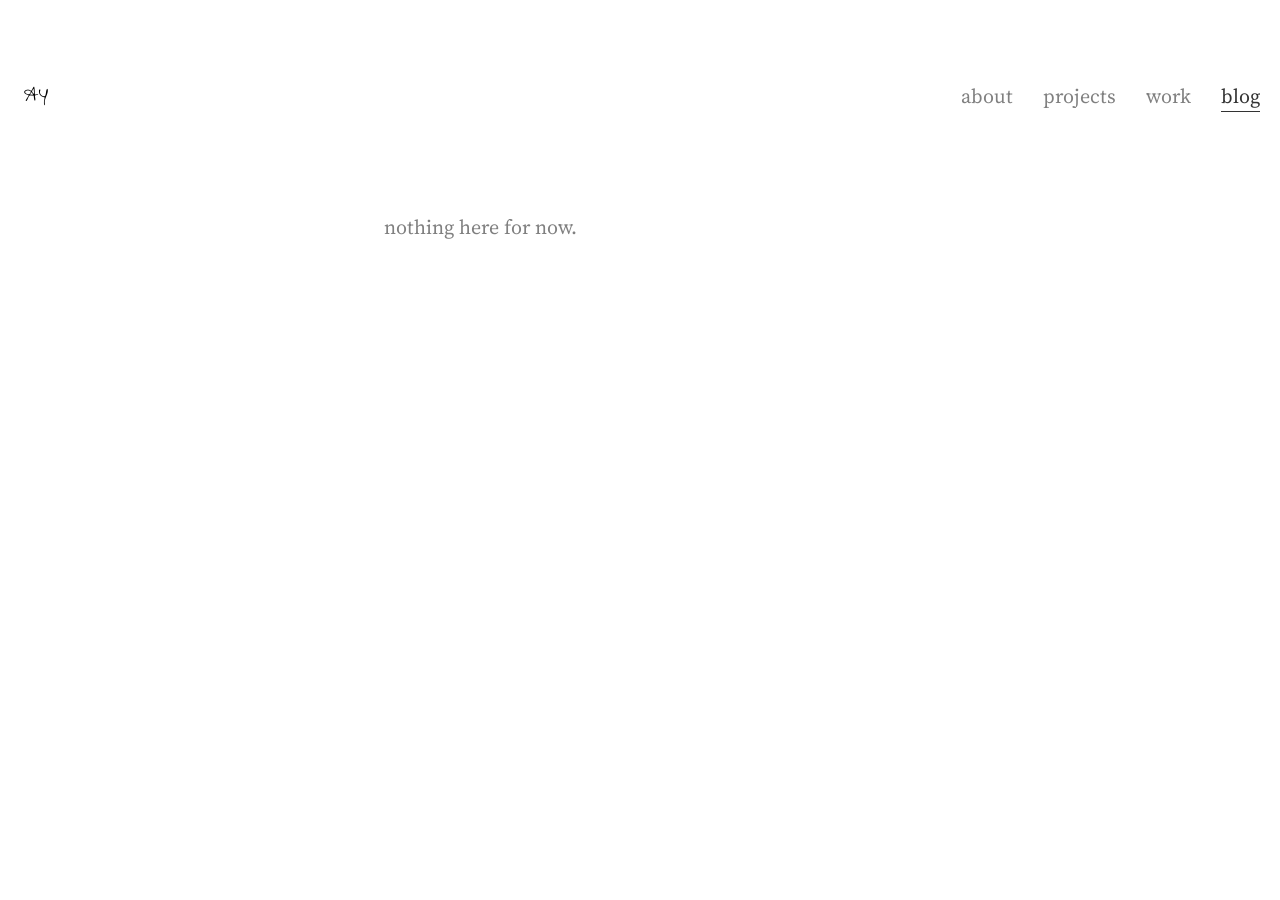
==== blog.html @ 7f6b17fe "Personal site: about, projects, work, blog" ====
<!DOCTYPE html>
<html lang="en">
<head>
<meta charset="utf-8" />
<meta name="viewport" content="width=device-width, initial-scale=1" />
<title>Blog - Alimkhan Yergebayev</title>
<meta name="description" content="Writing by Alimkhan Yergebayev." />
<link rel="icon" href="favicon_io/favicon.ico" sizes="any" />
<link rel="icon" type="image/png" sizes="32x32" href="favicon_io/favicon-32x32.png" />
<link rel="icon" type="image/png" sizes="16x16" href="favicon_io/favicon-16x16.png" />
<link rel="apple-touch-icon" href="favicon_io/apple-touch-icon.png" />
<link rel="manifest" href="favicon_io/site.webmanifest" />
<link rel="preconnect" href="https://fonts.googleapis.com" />
<link rel="preconnect" href="https://fonts.gstatic.com" crossorigin />
<link rel="stylesheet" href="https://fonts.googleapis.com/css2?family=Source+Serif+4:opsz,wght@8..60,400;8..60,600&display=swap" />
<link rel="stylesheet" href="styles.css" />
</head>
<body>
<main>
  <header class="topbar">
    <a class="brand" href="index.html"><img src="favicon_io/favicon-32x32.png" alt="" width="28" height="28" /></a>
    <nav>
      <a href="index.html">about</a>
      <a href="projects.html">projects</a>
      <a href="work.html">work</a>
      <a href="blog.html" class="selected">blog</a>
    </nav>
  </header>

  <div class="content">
  <p class="empty">nothing here for now.</p>
  </div>
</main>
</body>
</html>
---- styles.css ----
:root {
  --core-black: #333333;
  --core-gray: #808080;
  --core-blue: #2245C0;
  --core-middle-blue: #D3DAF2;
  --core-light-blue: #DFE6FC;
  --core-light-gray: #E7E7E7;
  --core-ultralight-gray: #F9F9F9;
  --viewport-max: 1280px;
  --viewport-para: 660px;
  --item-margin: 80px auto;
}

body {
  font-family: "Source Serif 4", Georgia, "Times New Roman", serif;
  font-weight: 400;
  font-style: normal;
  font-size: 20px;
  line-height: 1.5;
  color: var(--core-black);
  -webkit-font-smoothing: antialiased;
  padding: 0;
  margin: 0;
  overflow-y: scroll;
  background: #ffffff;
}

main {
  max-width: var(--viewport-max);
  margin: 0 auto;
  padding: 20px 20px 80px 20px;
}

.topbar {
  display: flex;
  flex-direction: row;
  justify-content: space-between;
  align-items: center;
  max-width: var(--viewport-max);
  margin: 60px auto 60px auto;
}

nav {
  display: flex;
  flex-direction: row;
  flex-wrap: wrap;
  list-style: none;
  gap: 10px 30px;
  padding: 0;
  margin: 0;
}

nav a {
  color: var(--core-gray);
  border: none;
}

nav a:hover {
  color: var(--core-black);
  border: none;
}

nav a.selected {
  border-bottom: 1px solid var(--core-black);
  color: var(--core-black);
}

.brand {
  border: none;
  display: inline-flex;
}

.brand img {
  display: block;
  width: 32px;
  height: 32px;
  border-radius: 6px;
}

.brand:hover {
  border: none;
}

.content {
  max-width: 512px;
  width: 100%;
  margin: 100px auto;
}

p, h1, h2, h3 {
  max-width: var(--viewport-para);
  margin-left: auto;
  margin-right: auto;
}

.content p, .content h1, .content h2, .content h3 {
  max-width: 100%;
}

p {
  margin-top: 30px;
  margin-bottom: 30px;
}

h1, h2, h3 {
  font-weight: 400;
  line-height: 1.3;
}

h1 {
  font-size: 60px;
  margin-top: 150px;
  margin-bottom: 60px;
}

h2 {
  font-size: 40px;
  margin-top: 80px;
  margin-bottom: 30px;
}

h3 {
  font-size: 30px;
  margin-top: 60px;
  margin-bottom: 30px;
}

a {
  text-decoration: none;
  color: var(--core-blue);
  border-bottom: 1px solid var(--core-light-blue);
}

a:hover {
  border-bottom: 1px solid var(--core-blue);
}

a:visited {
}

a.image-link {
  border-bottom: none;
}

.photo {
  display: block;
  width: 100%;
  max-width: 512px;
  margin: 0;
}

.work-item {
  margin-top: 150px;
  text-align: left;
}

.work-item .work-item-metadata {
  max-width: 660px;
  margin: 0 auto;
}

.work-item img {
  width: 100%;
  max-width: 1280px;
  display: block;
}

.work-item video {
  width: 100%;
  max-width: 1280px;
  display: block;
}

.work-item p {
  margin: 30px 0;
}

.work-item p.years {
  margin: -20px 0 0 0;
  color: var(--core-gray);
}

.work-item .shot {
  display: block;
  border-bottom: none;
}

.work-item .shot:hover {
  border-bottom: none;
}

.video {
  position: relative;
  width: 100%;
  max-width: 1280px;
  aspect-ratio: 16 / 9;
  background: #000;
}

.video iframe {
  position: absolute;
  inset: 0;
  width: 100%;
  height: 100%;
  border: 0;
}

.empty {
  color: var(--core-gray);
}

.contact {
  margin-top: 30px;
  margin-bottom: 30px;
}

.contact a, .contact a:hover {
  color: var(--core-gray);
  border-bottom: none;
}

.contact a:hover {
  color: var(--core-black);
}

.place {
  color: var(--core-gray);
  font-size: 16px;
}

@media only screen and (max-width: 768px) {
  :root {
    --item-margin: 30px auto;
  }

  body {
    font-size: 16px;
  }

  .topbar {
    margin: 30px auto 30px auto;
  }

  .content {
    margin: 60px auto;
  }

  h1 {
    font-size: 40px;
    margin: 50px 0 20px 0;
  }

  h2 {
    font-size: 25px;
    margin: 50px 0 20px 0;
  }

  h3 {
    font-size: 20px;
    margin: 50px 0 20px 0;
  }

  p {
    margin: 20px 0;
  }

  .contact {
    margin-top: 20px;
    margin-bottom: 20px;
  }

  .work-item {
    margin-top: 60px;
  }

  .work-item p {
    margin: 20px 0;
  }

  .work-item-metadata h2 {
    margin-top: 30px;
  }
}
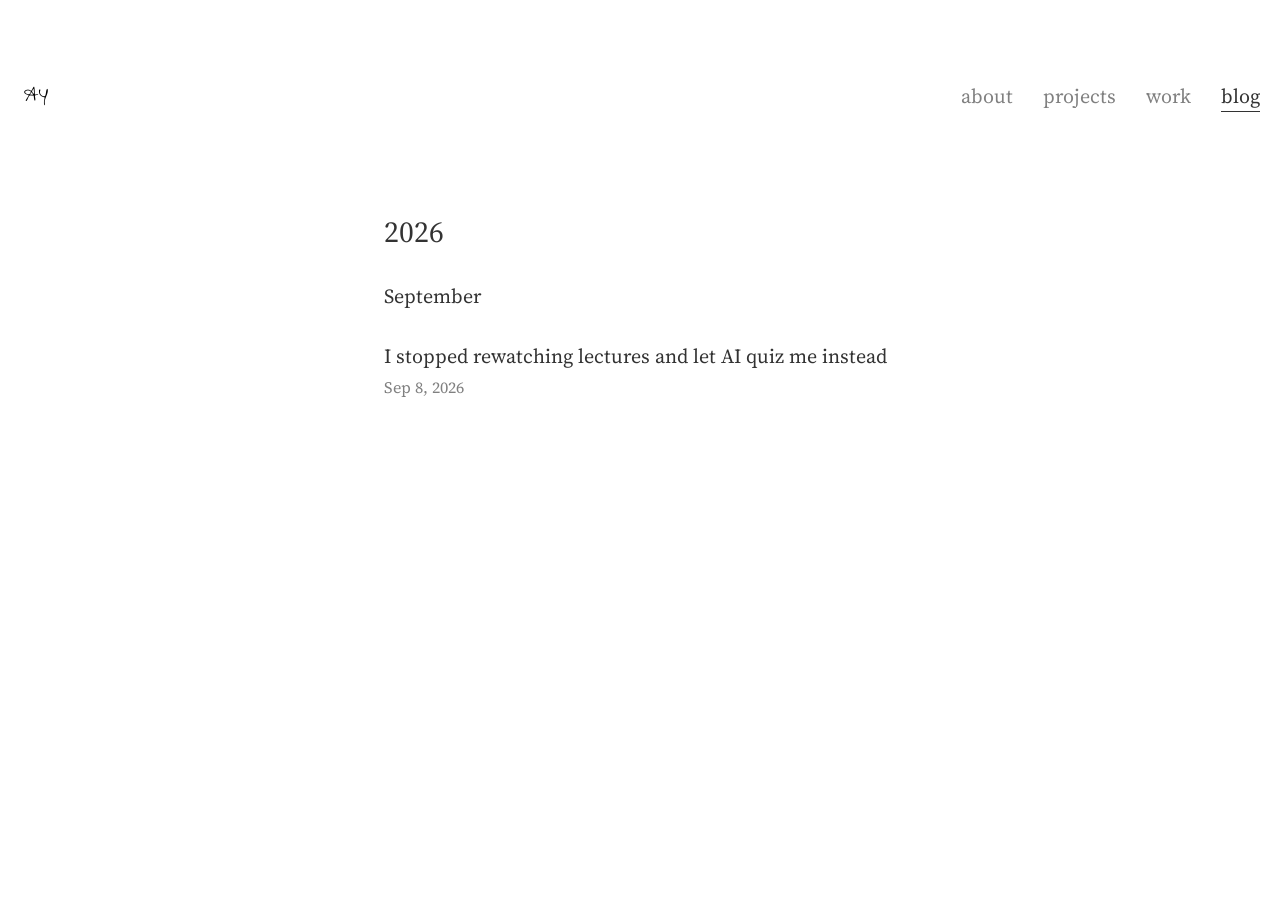
==== commit 7f58cb57: "blog: first post" ====
--- a/blog.html
+++ b/blog.html
@@ -27,8 +27,10 @@
     </nav>
   </header>
 
-  <div class="content">
-  <p class="empty">nothing here for now.</p>
+  <div class="content blog-list">
+    <h3>2026</h3>
+    <p>September</p>
+    <p><a href="blog/i-stopped-rewatching-lectures.html">I stopped rewatching lectures and let AI quiz me instead</a><br /><span class="place">Sep 8, 2026</span></p>
   </div>
 </main>
 </body>
--- a/styles.css
+++ b/styles.css
@@ -142,6 +142,16 @@
   border-bottom: none;
 }
 
+.blog-list a {
+  color: var(--core-black);
+  border-bottom: none;
+}
+
+.blog-list a:hover {
+  color: var(--core-black);
+  border-bottom: 1px solid var(--core-black);
+}
+
 .photo {
   display: block;
   width: 100%;
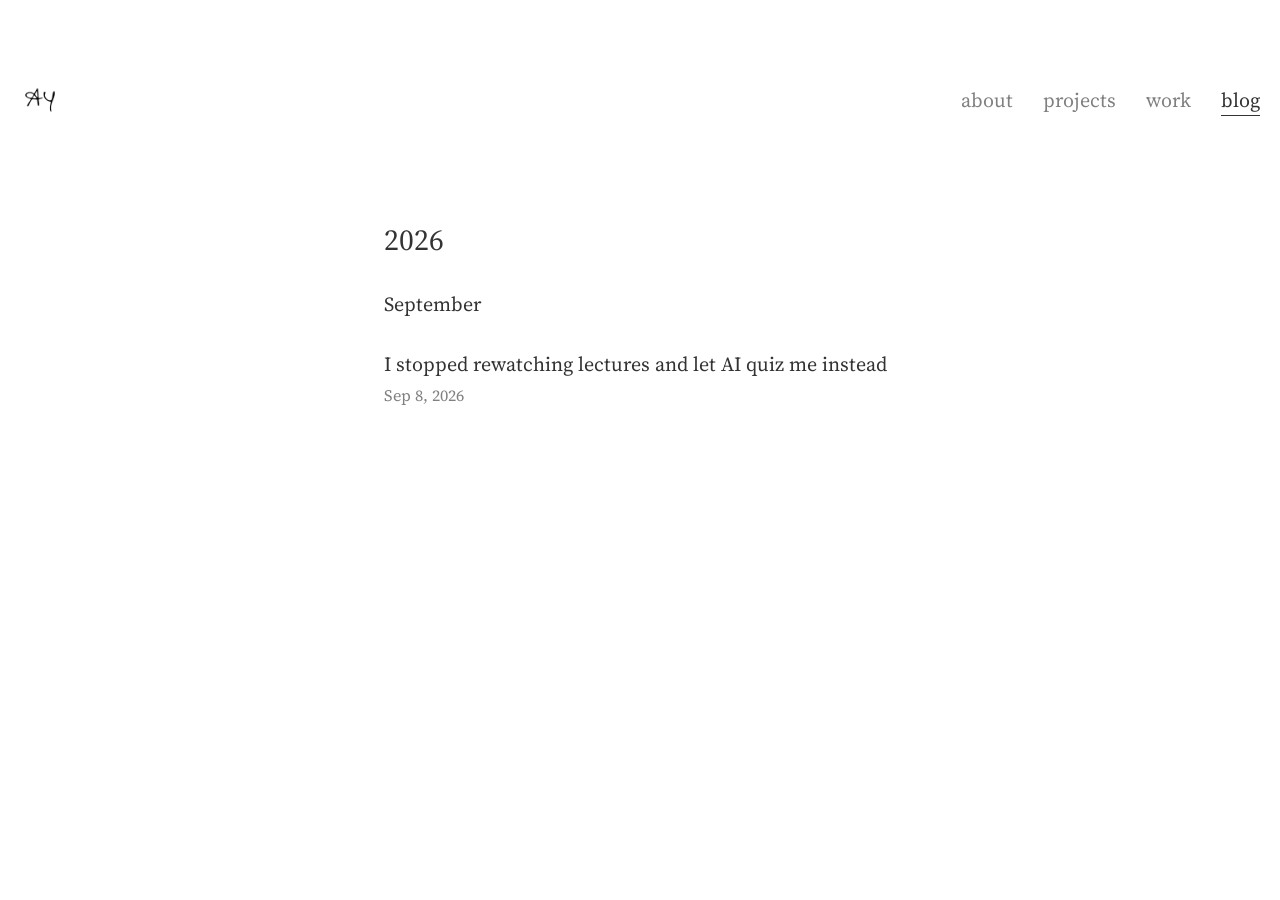
==== commit d07beeac: "update favicon images and adjust styles for consistency" ====
--- a/blog.html
+++ b/blog.html
@@ -18,7 +18,7 @@
 <body>
 <main>
   <header class="topbar">
-    <a class="brand" href="index.html"><img src="favicon_io/favicon-32x32.png" alt="" width="28" height="28" /></a>
+    <a class="brand" href="index.html"><img src="favicon_io/android-chrome-192x192.png" alt="" width="28" height="28" /></a>
     <nav>
       <a href="index.html">about</a>
       <a href="projects.html">projects</a>
--- a/styles.css
+++ b/styles.css
@@ -1,11 +1,11 @@
 :root {
   --core-black: #333333;
   --core-gray: #808080;
-  --core-blue: #2245C0;
-  --core-middle-blue: #D3DAF2;
-  --core-light-blue: #DFE6FC;
-  --core-light-gray: #E7E7E7;
-  --core-ultralight-gray: #F9F9F9;
+  --core-blue: #2245c0;
+  --core-middle-blue: #d3daf2;
+  --core-light-blue: #dfe6fc;
+  --core-light-gray: #e7e7e7;
+  --core-ultralight-gray: #f9f9f9;
   --viewport-max: 1280px;
   --viewport-para: 660px;
   --item-margin: 80px auto;
@@ -72,8 +72,8 @@
 
 .brand img {
   display: block;
-  width: 32px;
-  height: 32px;
+  width: 40px;
+  height: 40px;
   border-radius: 6px;
 }
 
@@ -87,13 +87,19 @@
   margin: 100px auto;
 }
 
-p, h1, h2, h3 {
+p,
+h1,
+h2,
+h3 {
   max-width: var(--viewport-para);
   margin-left: auto;
   margin-right: auto;
 }
 
-.content p, .content h1, .content h2, .content h3 {
+.content p,
+.content h1,
+.content h2,
+.content h3 {
   max-width: 100%;
 }
 
@@ -102,7 +108,9 @@
   margin-bottom: 30px;
 }
 
-h1, h2, h3 {
+h1,
+h2,
+h3 {
   font-weight: 400;
   line-height: 1.3;
 }
@@ -152,6 +160,16 @@
   border-bottom: 1px solid var(--core-black);
 }
 
+.work-item-metadata h2 a {
+  color: var(--core-black);
+  border-bottom: none;
+}
+
+.work-item-metadata h2 a:hover {
+  color: var(--core-black);
+  border-bottom: 1px solid var(--core-black);
+}
+
 .photo {
   display: block;
   width: 100%;
@@ -224,7 +242,8 @@
   margin-bottom: 30px;
 }
 
-.contact a, .contact a:hover {
+.contact a,
+.contact a:hover {
   color: var(--core-gray);
   border-bottom: none;
 }
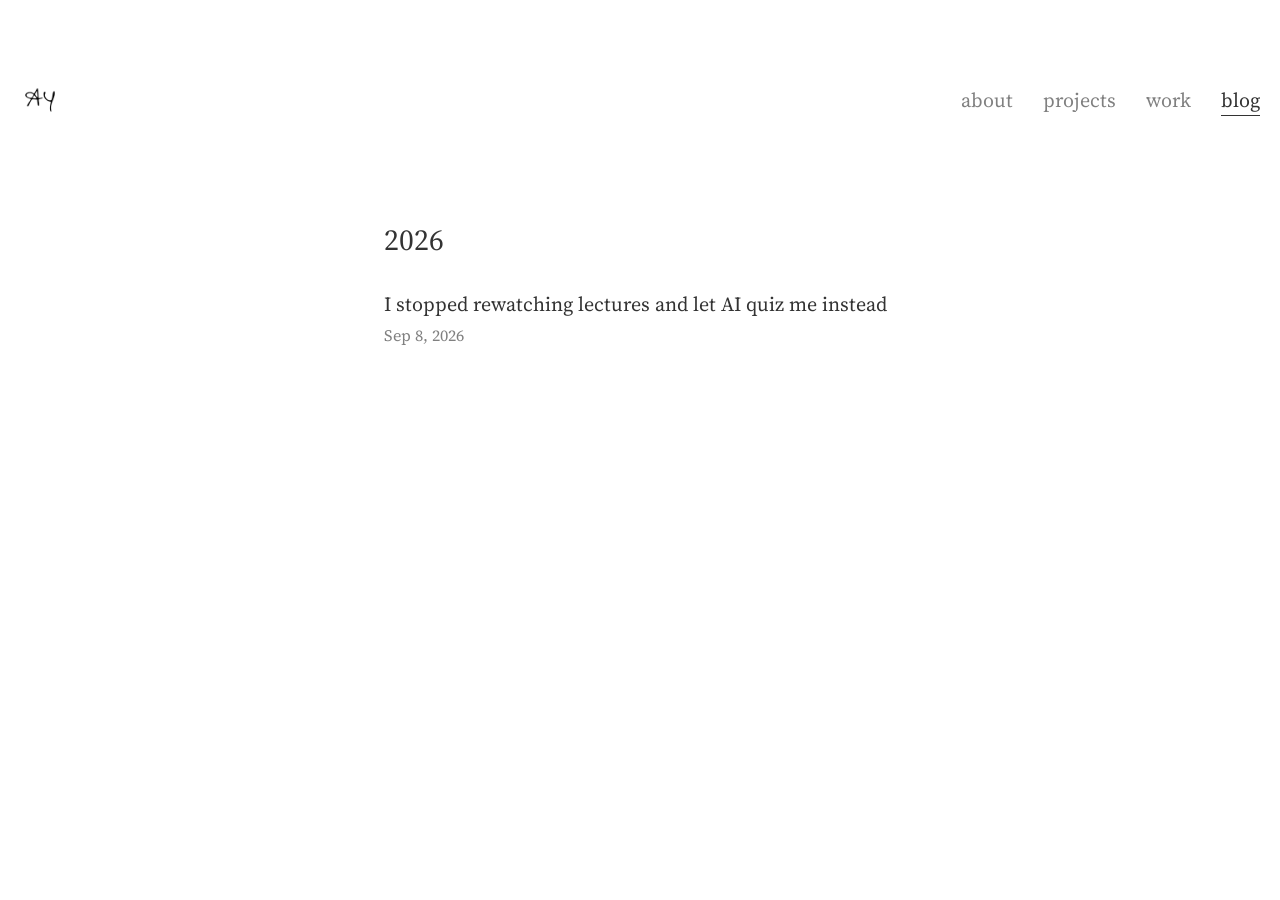
==== commit 19483845: "fix&feat: update blog and index" ====
--- a/blog.html
+++ b/blog.html
@@ -1,37 +1,59 @@
-<!DOCTYPE html>
+<!doctype html>
 <html lang="en">
-<head>
-<meta charset="utf-8" />
-<meta name="viewport" content="width=device-width, initial-scale=1" />
-<title>Blog - Alimkhan Yergebayev</title>
-<meta name="description" content="Writing by Alimkhan Yergebayev." />
-<link rel="icon" href="favicon_io/favicon.ico" sizes="any" />
-<link rel="icon" type="image/png" sizes="32x32" href="favicon_io/favicon-32x32.png" />
-<link rel="icon" type="image/png" sizes="16x16" href="favicon_io/favicon-16x16.png" />
-<link rel="apple-touch-icon" href="favicon_io/apple-touch-icon.png" />
-<link rel="manifest" href="favicon_io/site.webmanifest" />
-<link rel="preconnect" href="https://fonts.googleapis.com" />
-<link rel="preconnect" href="https://fonts.gstatic.com" crossorigin />
-<link rel="stylesheet" href="https://fonts.googleapis.com/css2?family=Source+Serif+4:opsz,wght@8..60,400;8..60,600&display=swap" />
-<link rel="stylesheet" href="styles.css" />
-</head>
-<body>
-<main>
-  <header class="topbar">
-    <a class="brand" href="index.html"><img src="favicon_io/android-chrome-192x192.png" alt="" width="28" height="28" /></a>
-    <nav>
-      <a href="index.html">about</a>
-      <a href="projects.html">projects</a>
-      <a href="work.html">work</a>
-      <a href="blog.html" class="selected">blog</a>
-    </nav>
-  </header>
+  <head>
+    <meta charset="utf-8" />
+    <meta name="viewport" content="width=device-width, initial-scale=1" />
+    <title>Blog - Alimkhan Yergebayev</title>
+    <meta name="description" content="Writing by Alimkhan Yergebayev." />
+    <link rel="icon" href="favicon_io/favicon.ico" sizes="any" />
+    <link
+      rel="icon"
+      type="image/png"
+      sizes="32x32"
+      href="favicon_io/favicon-32x32.png"
+    />
+    <link
+      rel="icon"
+      type="image/png"
+      sizes="16x16"
+      href="favicon_io/favicon-16x16.png"
+    />
+    <link rel="apple-touch-icon" href="favicon_io/apple-touch-icon.png" />
+    <link rel="manifest" href="favicon_io/site.webmanifest" />
+    <link rel="preconnect" href="https://fonts.googleapis.com" />
+    <link rel="preconnect" href="https://fonts.gstatic.com" crossorigin />
+    <link
+      rel="stylesheet"
+      href="https://fonts.googleapis.com/css2?family=Source+Serif+4:opsz,wght@8..60,400;8..60,600&display=swap"
+    />
+    <link rel="stylesheet" href="styles.css" />
+  </head>
+  <body>
+    <main>
+      <header class="topbar">
+        <a class="brand" href="index.html"
+          ><img
+            src="favicon_io/android-chrome-192x192.png"
+            alt=""
+            width="28"
+            height="28"
+        /></a>
+        <nav>
+          <a href="index.html">about</a>
+          <a href="projects.html">projects</a>
+          <a href="work.html">work</a>
+          <a href="blog.html" class="selected">blog</a>
+        </nav>
+      </header>
 
-  <div class="content blog-list">
-    <h3>2026</h3>
-    <p>September</p>
-    <p><a href="blog/i-stopped-rewatching-lectures.html">I stopped rewatching lectures and let AI quiz me instead</a><br /><span class="place">Sep 8, 2026</span></p>
-  </div>
-</main>
-</body>
+      <div class="content blog-list">
+        <h3>2026</h3>
+        <p>
+          <a href="blog/i-stopped-rewatching-lectures.html"
+            >I stopped rewatching lectures and let AI quiz me instead</a
+          ><br /><span class="place">Sep 8, 2026</span>
+        </p>
+      </div>
+    </main>
+  </body>
 </html>
